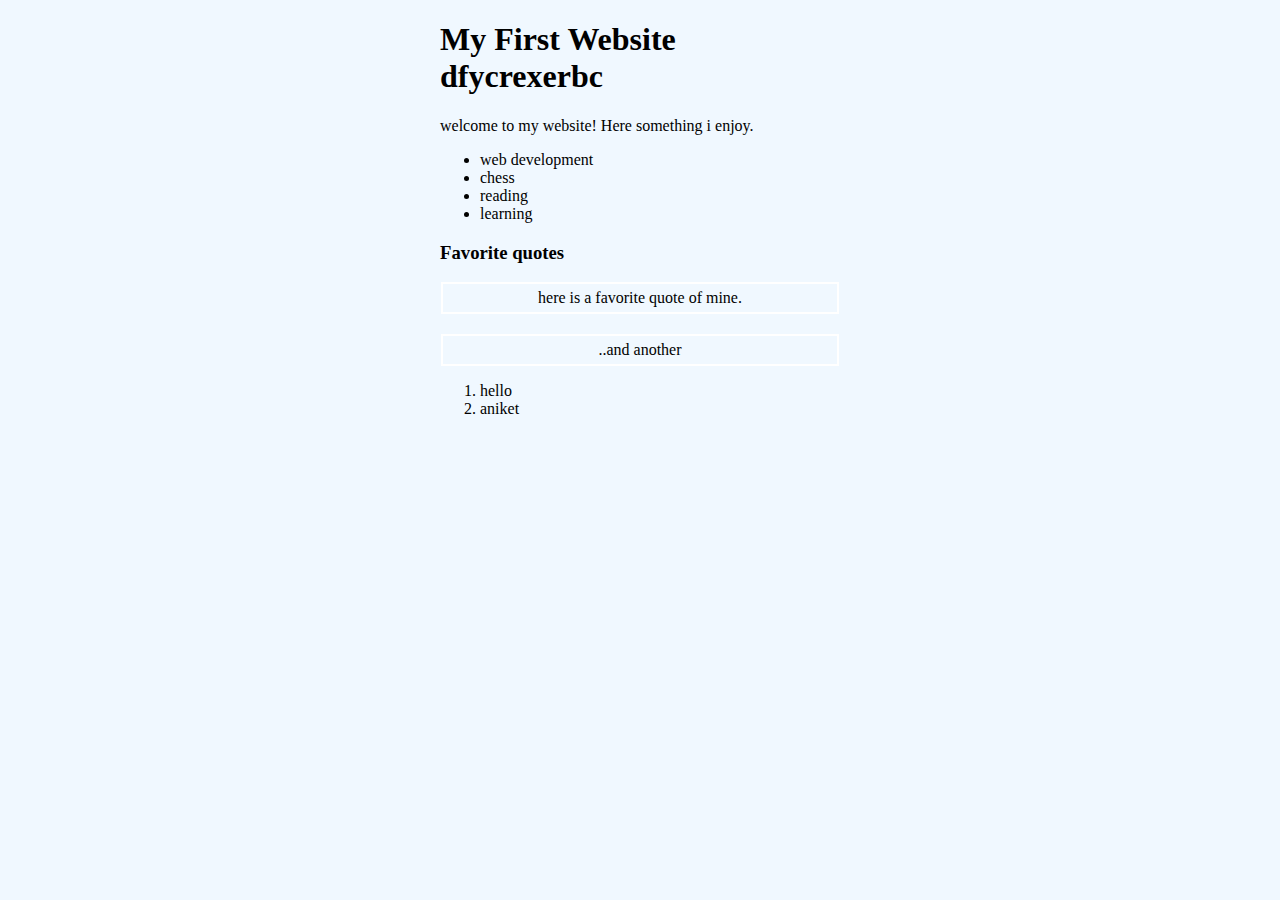
==== index.html @ 1ad399b5 "text added" ====
<!DOCTYPE html>
<html lang="en">
<head>
    <meta charset="UTF-8">
    <title>Html1</title>
    <style>
    
    body{
        background-color: aliceblue;
    }

    div{
        width: 400px;
        margin: auto;
     }
    .ani{
        border: 2px white solid;
        margin: 1px;
        padding: 5px;
        text-align: center;
    }
    </style>
</head>
<body>
    <div>
    <h1> My First Website dfycrexerbc</h1>
    <p>welcome to my website! Here something i enjoy.</p>
    <ul>
        <li>web development</li>
        <li>chess</li>
        <li>reading</li>
        <li>learning</li>
    </ul>
    
    <h3>Favorite quotes</h3>
    <p class="ani">here is a favorite quote of mine.</p><br>
    <p class="ani">..and another</p>

    <ol>
        <li>hello</li>
        <li>aniket</li>
    </ol>
    </div>
</body>
</html>
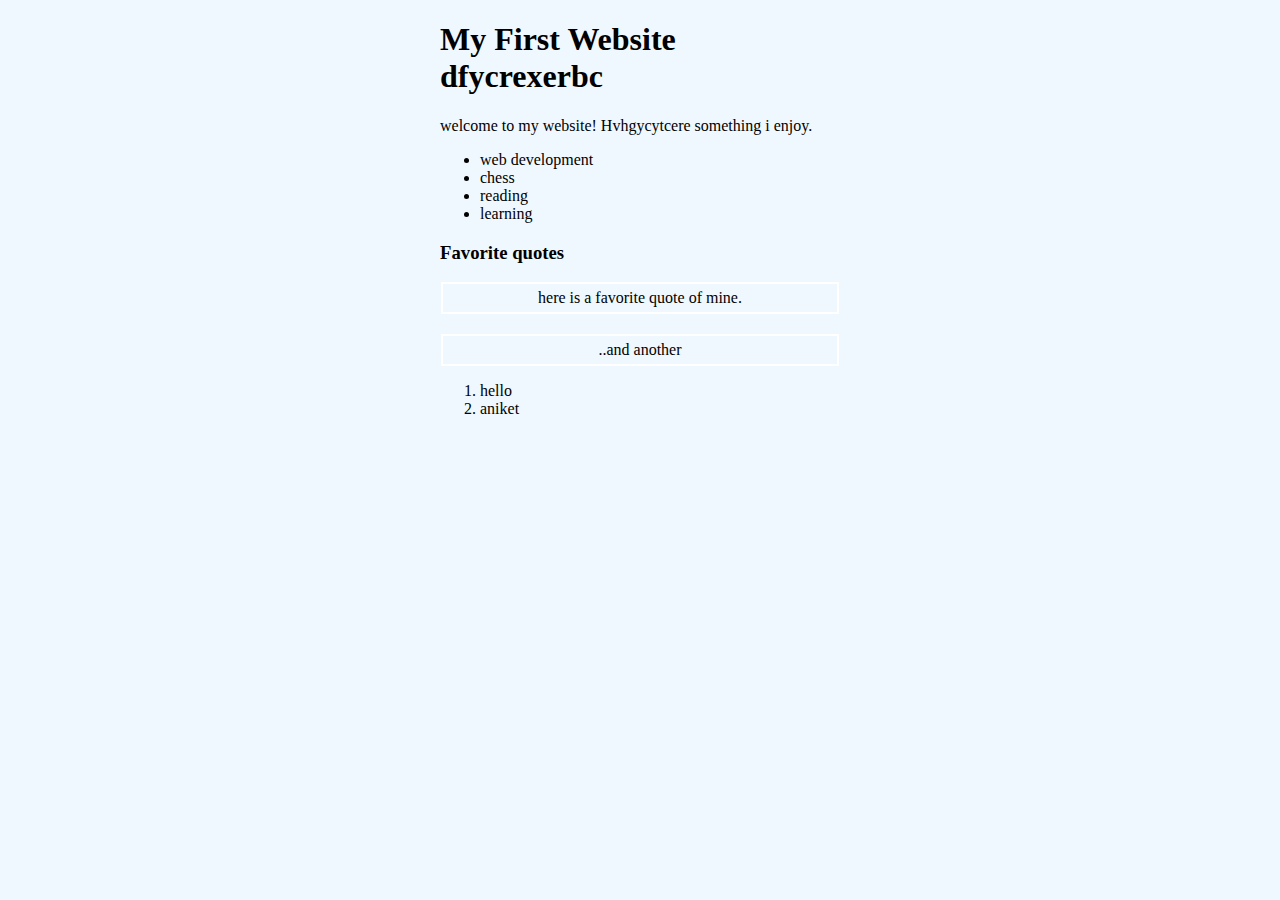
==== commit efd74972: "csfcf" ====
--- a/index.html
+++ b/index.html
@@ -24,7 +24,7 @@
 <body>
     <div>
     <h1> My First Website dfycrexerbc</h1>
-    <p>welcome to my website! Here something i enjoy.</p>
+    <p>welcome to my website! Hvhgycytcere something i enjoy.</p>
     <ul>
         <li>web development</li>
         <li>chess</li>
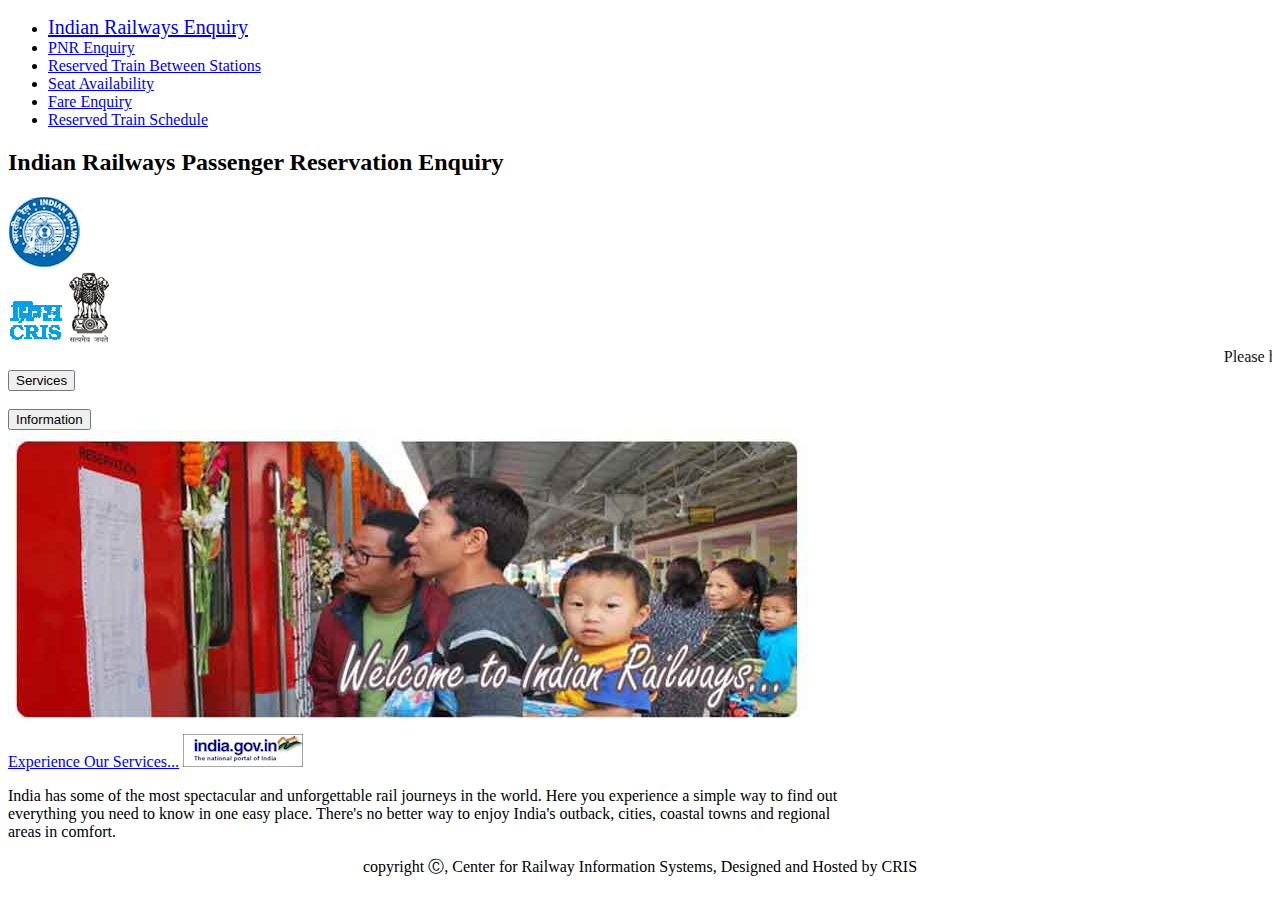
==== commit 76f5670f: "intial file" ====
--- a/index.html
+++ b/index.html
@@ -1,45 +1,50 @@
 <!DOCTYPE html>
 <html lang="en">
 <head>
-    <meta charset="UTF-8">
-    <title>Html1</title>
-    <style>
-    
-    body{
-        background-color: aliceblue;
-    }
-
-    div{
-        width: 400px;
-        margin: auto;
-     }
-    .ani{
-        border: 2px white solid;
-        margin: 1px;
-        padding: 5px;
-        text-align: center;
-    }
-    </style>
+    <title>Welcome to Indian Railway Passenger  Reservation Enquiry</title>
+    <link rel="stylesheet" href="indexrail.css">
 </head>
 <body>
-    <div>
-    <h1> My First Website dfycrexerbc</h1>
-    <p>welcome to my website! Hvhgycytcere something i enjoy.</p>
-    <ul>
-        <li>web development</li>
-        <li>chess</li>
-        <li>reading</li>
-        <li>learning</li>
-    </ul>
-    
-    <h3>Favorite quotes</h3>
-    <p class="ani">here is a favorite quote of mine.</p><br>
-    <p class="ani">..and another</p>
-
-    <ol>
-        <li>hello</li>
-        <li>aniket</li>
-    </ol>
+    <div id="wrapper">
+        <div id="header">
+            <div id="Nav">
+                <ul>
+                    <li><a href="#" style="font-size: 20px">Indian Railways Enquiry</a></li>      
+                    <li><a href="#">PNR Enquiry</a></li>
+                    <li><a href="#">Reserved Train Between Stations</a></li>
+                    <li><a href="#">Seat Availability</a></li>
+                    <li><a href="#">Fare Enquiry</a></li>
+                    <li><a href="#">Reserved Train Schedule</a></li>
+                </ul>
+            </div>
+            <div class="Logo">
+                    <h2 class="ss">Indian Railways Passenger Reservation Enquiry</h2>
+                <img  class="bb" src="img/rail.gif" alt="Indian Rail">
+                
+                <div class="pre">
+                <img src="img/cris.gif" alt="cris app">
+                <img src="img/ind.gif" alt="india">
+                </div>
+                <marquee behavior="left" direction="left">Please help Indian  railways and government of India
+                    in moving towards a digitized and cashless Economy. Eradicate Black Money.
+                </marquee>
+            </div>
+        </div>
+        <div id="aside">
+            <button class="btn">Services</button><br><br>
+            <button class="btn">Information</button>
+        </div>
+        <div id="content">
+            <img src="img/slide.jpg"> <br>
+            <a href="#">Experience Our Services...</a> 
+            <img src="img/india_portal.gif" id="indian-portal-gif">
+            <p>India has some of the most spectacular and unforgettable rail journeys in the world. Here you experience a simple way to find out <br> 
+                everything you need to know in one easy place. There's no better way to enjoy India's outback, cities, coastal towns and regional <br>
+                areas in comfort.</p>
+        </div>
+        <div id="footer">
+           <p style="text-align: center">  copyright 	&#9400;, Center for Railway Information Systems, Designed  and Hosted by CRIS </p>
+        </div>
     </div>
 </body>
 </html>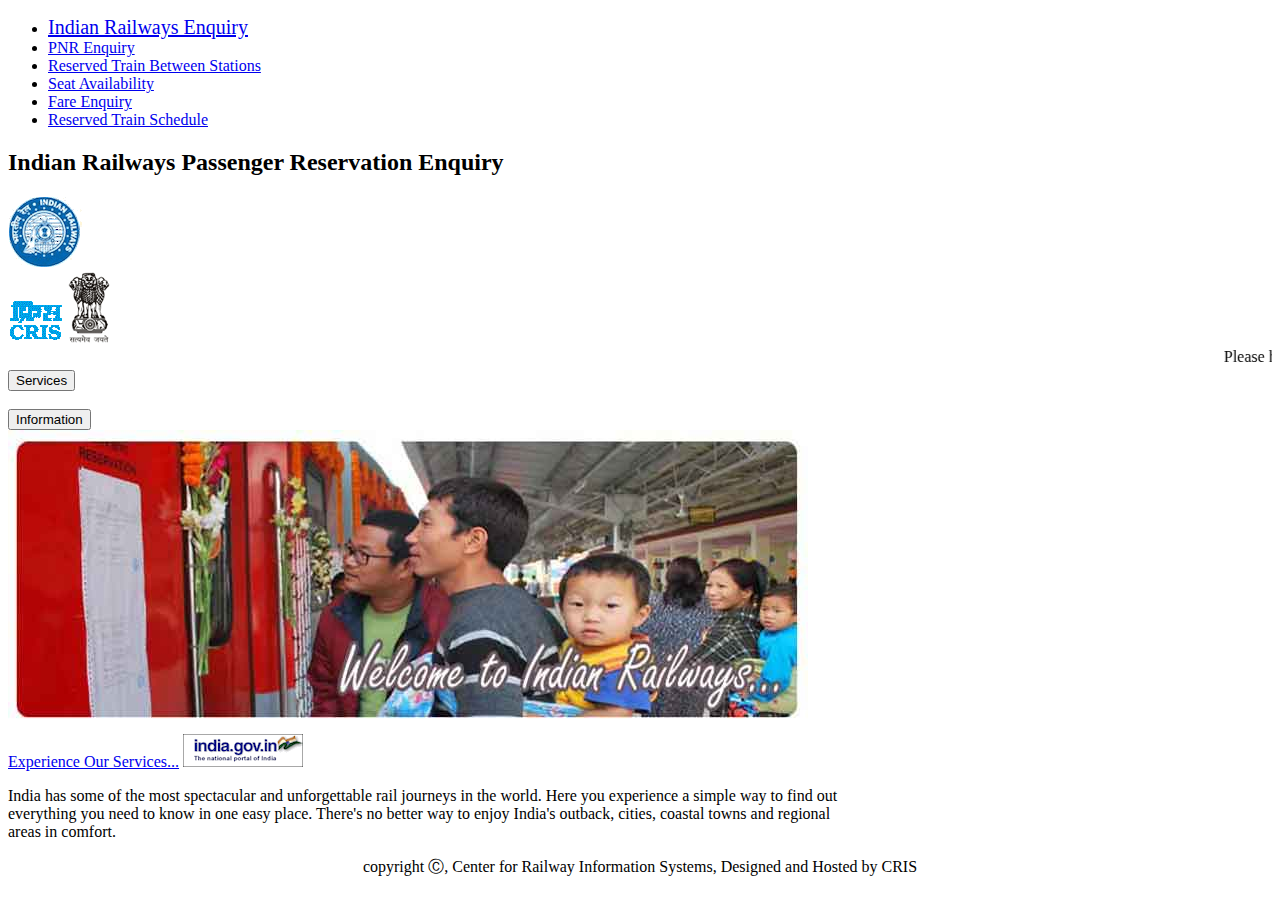
==== commit 02b10733: "1stmodified" ====
--- a/index.html
+++ b/index.html
@@ -30,10 +30,10 @@
                 </marquee>
             </div>
         </div>
-        <div id="aside">
+        <aside>
             <button class="btn">Services</button><br><br>
             <button class="btn">Information</button>
-        </div>
+        </aside>
         <div id="content">
             <img src="img/slide.jpg"> <br>
             <a href="#">Experience Our Services...</a> 
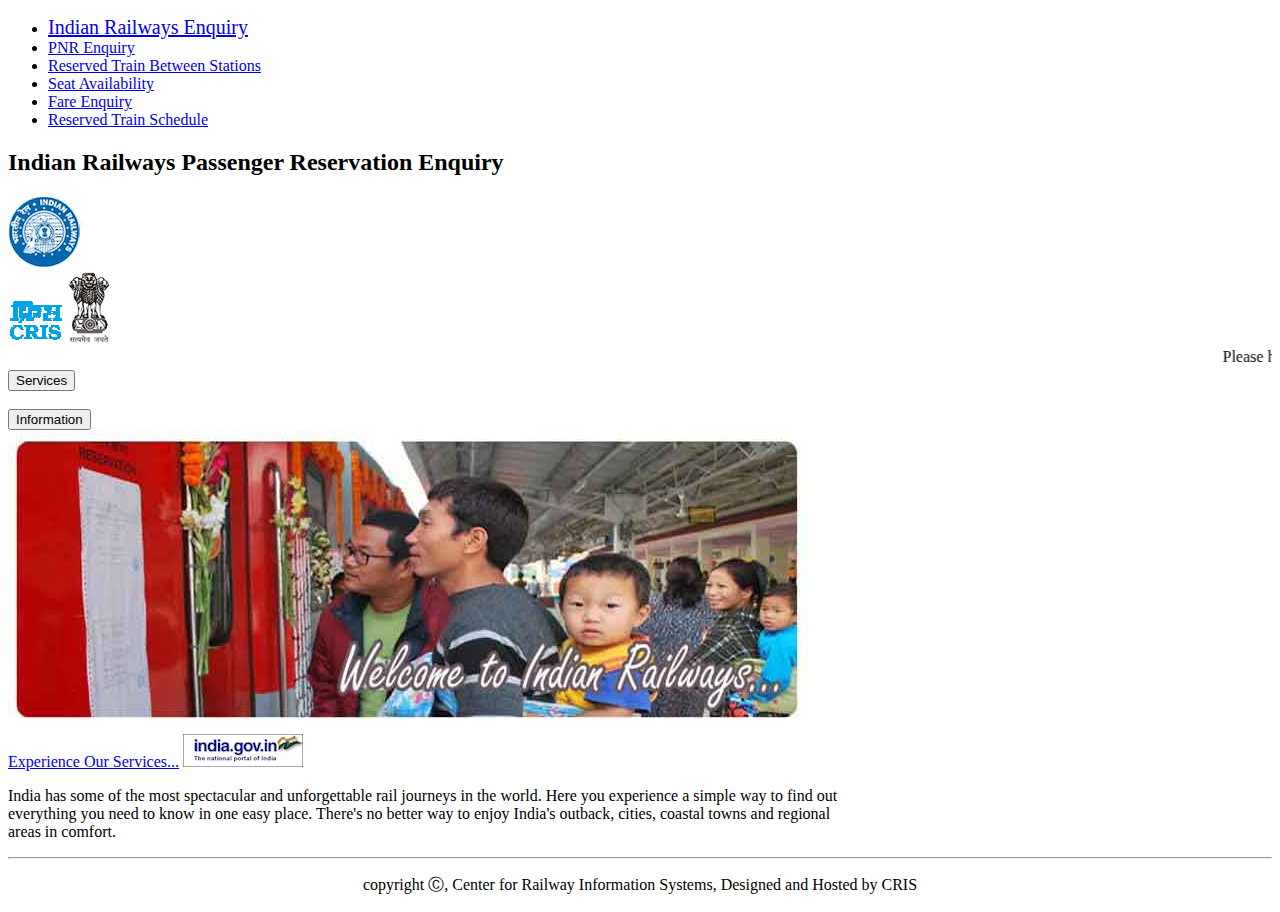
==== commit 8cd6aedd: "semantic set" ====
--- a/index.html
+++ b/index.html
@@ -1,13 +1,14 @@
 <!DOCTYPE html>
 <html lang="en">
 <head>
-    <title>Welcome to Indian Railway Passenger  Reservation Enquiry</title>
+    <title> Welcome to Indian Railway Passenger  Reservation Enquiry </title>
     <link rel="stylesheet" href="indexrail.css">
 </head>
 <body>
     <div id="wrapper">
-        <div id="header">
-            <div id="Nav">
+        <!--header part containing navigation bar and logo-->
+        <header>
+           <nav>
                 <ul>
                     <li><a href="#" style="font-size: 20px">Indian Railways Enquiry</a></li>      
                     <li><a href="#">PNR Enquiry</a></li>
@@ -16,7 +17,7 @@
                     <li><a href="#">Fare Enquiry</a></li>
                     <li><a href="#">Reserved Train Schedule</a></li>
                 </ul>
-            </div>
+            </nav>
             <div class="Logo">
                     <h2 class="ss">Indian Railways Passenger Reservation Enquiry</h2>
                 <img  class="bb" src="img/rail.gif" alt="Indian Rail">
@@ -29,22 +30,29 @@
                     in moving towards a digitized and cashless Economy. Eradicate Black Money.
                 </marquee>
             </div>
-        </div>
+        </header>
+        <!--asside part-->
         <aside>
             <button class="btn">Services</button><br><br>
             <button class="btn">Information</button>
         </aside>
-        <div id="content">
+        <!--Section part-->
+        <section>
             <img src="img/slide.jpg"> <br>
             <a href="#">Experience Our Services...</a> 
             <img src="img/india_portal.gif" id="indian-portal-gif">
+        
+        <article>
             <p>India has some of the most spectacular and unforgettable rail journeys in the world. Here you experience a simple way to find out <br> 
                 everything you need to know in one easy place. There's no better way to enjoy India's outback, cities, coastal towns and regional <br>
                 areas in comfort.</p>
-        </div>
-        <div id="footer">
-           <p style="text-align: center">  copyright 	&#9400;, Center for Railway Information Systems, Designed  and Hosted by CRIS </p>
-        </div>
+         </article> 
+        </section>
+        <hr>
+        <!--Footer part-->
+        <footer>
+           <p style="text-align: center">  copyright &#9400;, Center for Railway Information Systems, Designed  and Hosted by CRIS </p>
+        </footer>
     </div>
 </body>
 </html>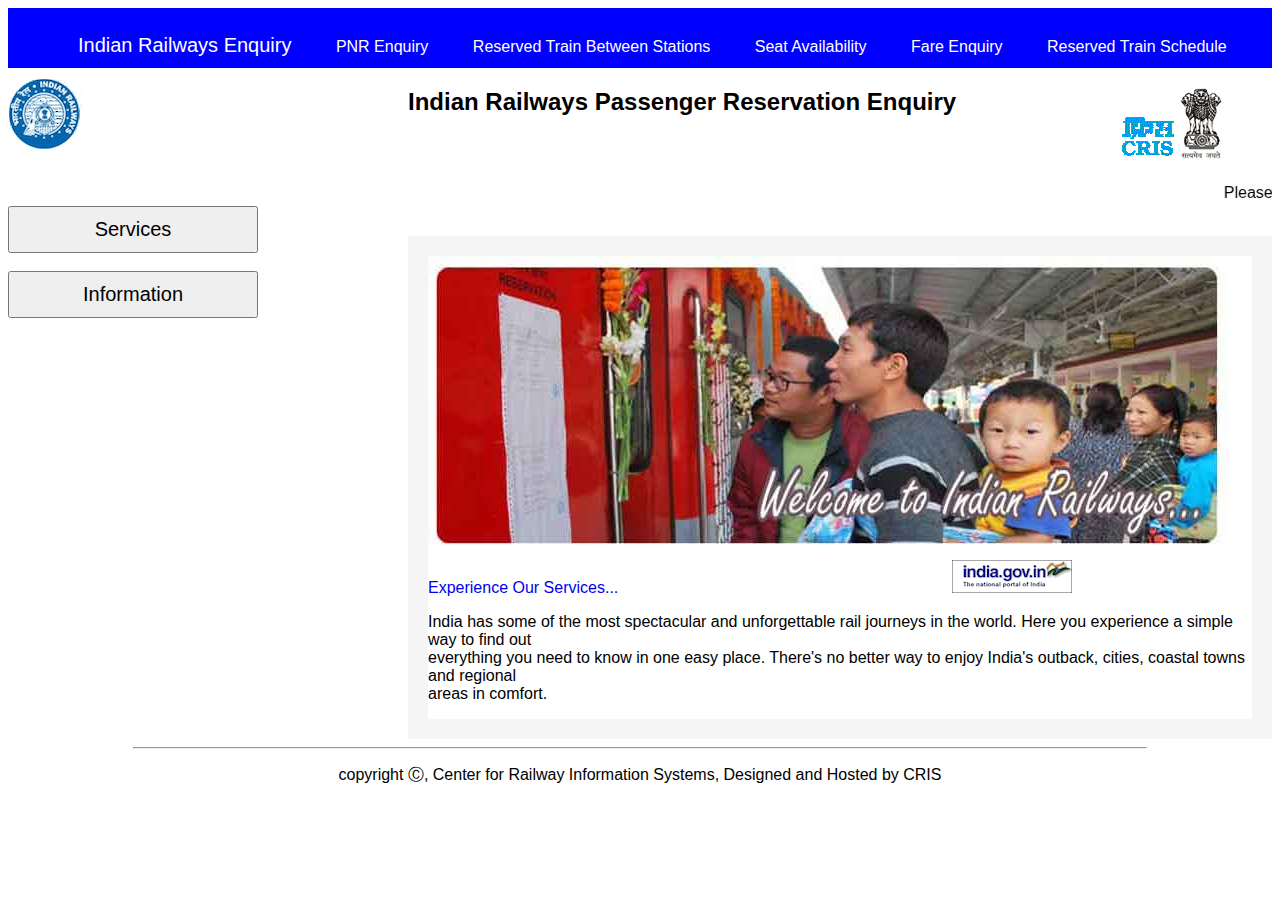
==== commit c7d3cd74: "added css" ====
--- a/index.html
+++ b/index.html
@@ -1,11 +1,14 @@
 <!DOCTYPE html>
 <html lang="en">
 <head>
+        <meta charset="UTF-8">
+        <meta name="viewport" content="width=device-width, initial-scale=1.0">
+        <meta http-equiv="X-UA-Compatible" content="ie=edge">
     <title> Welcome to Indian Railway Passenger  Reservation Enquiry </title>
-    <link rel="stylesheet" href="indexrail.css">
+    <link rel="stylesheet" href="css/indexrail.css">
 </head>
 <body>
-    <div id="wrapper">
+    
         <!--header part containing navigation bar and logo-->
         <header>
            <nav>
@@ -19,40 +22,46 @@
                 </ul>
             </nav>
             <div class="Logo">
-                    <h2 class="ss">Indian Railways Passenger Reservation Enquiry</h2>
+                <h2 class="ss">Indian Railways Passenger Reservation Enquiry</h2>
                 <img  class="bb" src="img/rail.gif" alt="Indian Rail">
                 
-                <div class="pre">
+            <div class="pre">
                 <img src="img/cris.gif" alt="cris app">
                 <img src="img/ind.gif" alt="india">
-                </div>
-                <marquee behavior="left" direction="left">Please help Indian  railways and government of India
-                    in moving towards a digitized and cashless Economy. Eradicate Black Money.
-                </marquee>
+            </div>
             </div>
         </header>
+        <marquee behavior="left" direction="left">
+                    Please help Indian  railways and government of India
+                    in moving towards a digitized and cashless Economy. 
+                    Eradicate Black Money.
+        </marquee>
+            
+        
         <!--asside part-->
         <aside>
             <button class="btn">Services</button><br><br>
             <button class="btn">Information</button>
         </aside>
+
         <!--Section part-->
         <section>
-            <img src="img/slide.jpg"> <br>
+            <img src="img/slide.jpg" alt=""> <br>
             <a href="#">Experience Our Services...</a> 
-            <img src="img/india_portal.gif" id="indian-portal-gif">
+            <img src="img/india_portal.gif" id="indian-portal-gif" alt="">
         
-        <article>
-            <p>India has some of the most spectacular and unforgettable rail journeys in the world. Here you experience a simple way to find out <br> 
-                everything you need to know in one easy place. There's no better way to enjoy India's outback, cities, coastal towns and regional <br>
-                areas in comfort.</p>
-         </article> 
+            <article>
+                <p>India has some of the most spectacular and unforgettable rail journeys in the world. Here you experience a simple way to find out <br> 
+                 everything you need to know in one easy place. There's no better way to enjoy India's outback, cities, coastal towns and regional <br>
+                 areas in comfort.
+                </p>
+            </article> 
         </section>
         <hr>
         <!--Footer part-->
         <footer>
            <p style="text-align: center">  copyright &#9400;, Center for Railway Information Systems, Designed  and Hosted by CRIS </p>
         </footer>
-    </div>
+    
 </body>
 </html>--- a/css/indexrail.css
+++ b/css/indexrail.css
@@ -0,0 +1,66 @@
+body{
+    font-family: sans-serif;
+}
+ul a{
+    text-decoration: none;
+    padding: 20px;
+    color: white;
+    margin-top: -50px;
+  }
+li{
+    display: inline;
+    word-break: normal;
+}
+nav{
+    background-color: blue;
+    height: 40px;
+    padding: 10px;
+}
+section {
+    border: 2px whitesmoke solid;
+    border-width: 20px;
+    position: relative;
+    float: center;
+    margin-left:400px;
+}
+#indian-portal-gif {
+    position: relative;
+    left: 40%;
+}
+
+a {
+    text-decoration: none;
+}
+.pre {
+    float:right;
+    padding:20px;
+    margin-right:30px;
+    margin-top:none;
+}
+.bb {
+    padding-top: 10px;
+    margin:none;
+}
+.Logo {
+position: relative;
+}
+.ss {
+    float:center;
+    width:700px;
+    margin-left:400px;
+    position: absolute;
+}
+.btn {
+    width:250px;
+    padding:10px;
+    font-family: sans-serif;
+    font-size:20px;
+}
+aside {
+    width:100px;
+    height:30px;
+}
+hr {
+width: 80%;
+height: 0px;
+}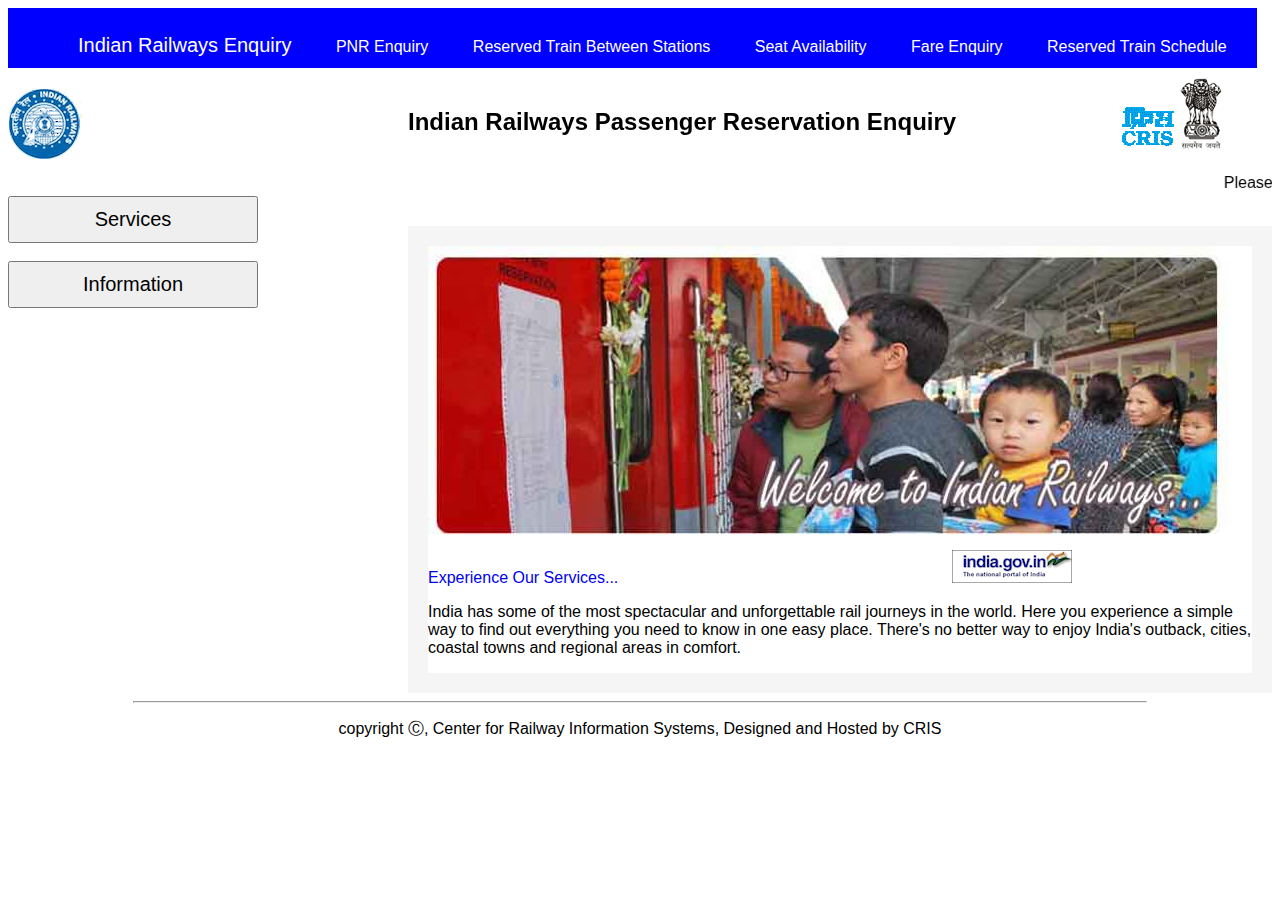
==== commit a17633e8: "modified" ====
--- a/index.html
+++ b/index.html
@@ -22,16 +22,16 @@
                 </ul>
             </nav>
             <div class="Logo">
-                <h2 class="ss">Indian Railways Passenger Reservation Enquiry</h2>
-                <img  class="bb" src="img/rail.gif" alt="Indian Rail">
+                <h2 class="Main_Heading">Indian Railways Passenger Reservation Enquiry</h2>
+                <img  class="logo1" src="img/rail.gif" alt="Indian Rail">
                 
-            <div class="pre">
+            <div class="right_logo">
                 <img src="img/cris.gif" alt="cris app">
                 <img src="img/ind.gif" alt="india">
             </div>
             </div>
         </header>
-        <marquee behavior="left" direction="left">
+        <marquee behavior="scroll" direction="left">
                     Please help Indian  railways and government of India
                     in moving towards a digitized and cashless Economy. 
                     Eradicate Black Money.
@@ -51,9 +51,11 @@
             <img src="img/india_portal.gif" id="indian-portal-gif" alt="">
         
             <article>
-                <p>India has some of the most spectacular and unforgettable rail journeys in the world. Here you experience a simple way to find out <br> 
-                 everything you need to know in one easy place. There's no better way to enjoy India's outback, cities, coastal towns and regional <br>
-                 areas in comfort.
+                <p> India has some of the most spectacular and unforgettable rail journeys in the world. 
+                    Here you experience a simple way to find out
+                    everything you need to know in one easy place. 
+                    There's no better way to enjoy India's outback, cities, coastal towns and regional 
+                    areas in comfort.
                 </p>
             </article> 
         </section>
--- a/css/indexrail.css
+++ b/css/indexrail.css
@@ -15,6 +15,9 @@
     background-color: blue;
     height: 40px;
     padding: 10px;
+    position: fixed;     /* Set the navbar to fixed position */
+    top: 10;              /* Position the navbar at the top of the page */
+    
 }
 section {
     border: 2px whitesmoke solid;
@@ -31,23 +34,24 @@
 a {
     text-decoration: none;
 }
-.pre {
+.right_logo {
     float:right;
     padding:20px;
     margin-right:30px;
-    margin-top:none;
+    margin-top:50px;
 }
-.bb {
+.logo1 {
     padding-top: 10px;
-    margin:none;
+    margin-top: 70px;
 }
 .Logo {
 position: relative;
 }
-.ss {
+.Main_Heading {
     float:center;
     width:700px;
     margin-left:400px;
+    margin-top: 100px;
     position: absolute;
 }
 .btn {
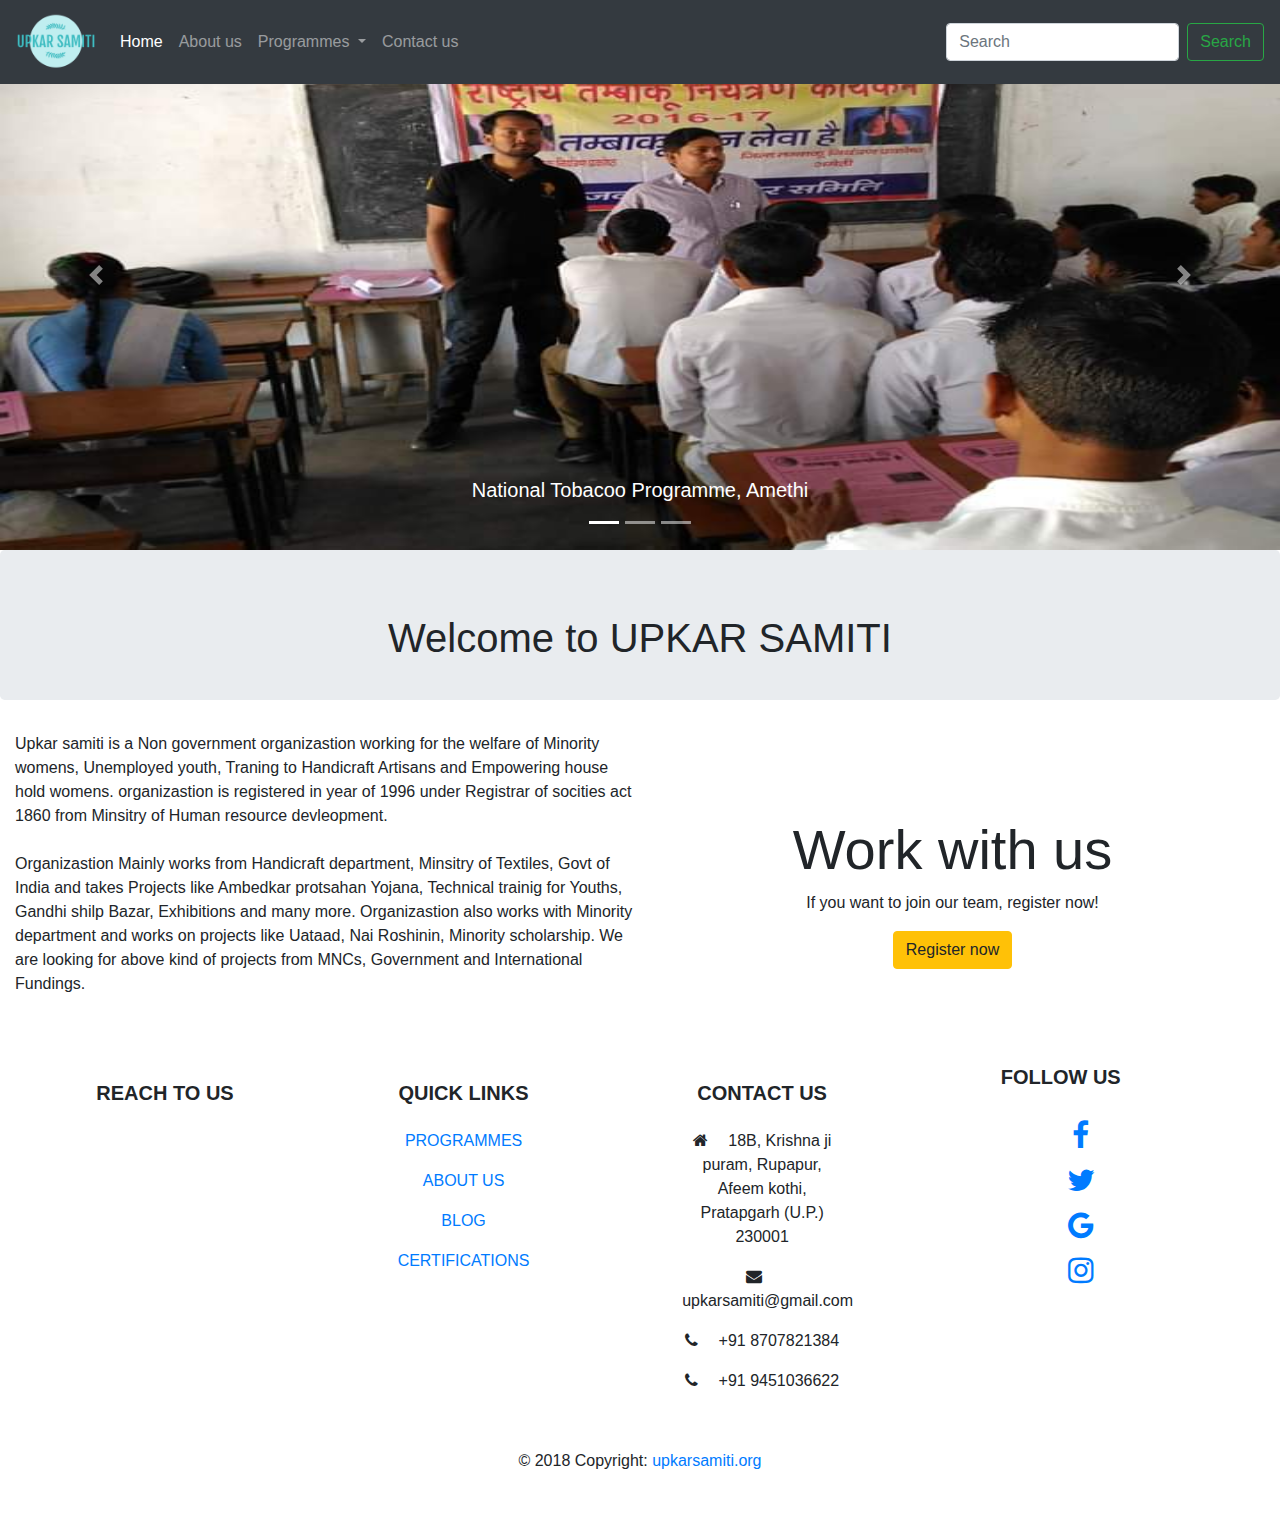
==== commit 5f372939: "final upload" ====
--- a/index.html
+++ b/index.html
@@ -1,69 +1,360 @@
 <!DOCTYPE html>
 <html lang="en">
-<head>
-        <meta charset="UTF-8">
-        <meta name="viewport" content="width=device-width, initial-scale=1.0">
-        <meta http-equiv="X-UA-Compatible" content="ie=edge">
-    <title> Welcome to Indian Railway Passenger  Reservation Enquiry </title>
-    <link rel="stylesheet" href="css/indexrail.css">
-</head>
-<body>
-    
-        <!--header part containing navigation bar and logo-->
+    <head>
+
+        <!-- Website Title & Description for Search Engine purposes -->
+        <title>NGO Upkar Samiti, Pratapgarh</title>
+        <meta
+        content="" name="description">
+
+        <!-- Mobile viewport optimized -->
+
+        <meta
+        content="width=device-width, initial-scale=1.0, maximum-scale=1.0, user-scalable=no" name="viewport">
+
+        <!-- Custom CSS -->
+
+        <link
+        href="css/styles.css" rel="stylesheet">
+
+        <!--Bootstrap-->
+
+        <link
+        crossorigin="anonymous" href="https://stackpath.bootstrapcdn.com/bootstrap/4.3.1/css/bootstrap.min.css" integrity="sha384-ggOyR0iXCbMQv3Xipma34MD+dH/1fQ784/j6cY/iJTQUOhcWr7x9JvoRxT2MZw1T" rel="stylesheet">
+
+        <!--Font awesome-->
+        <link
+        href="https://cdnjs.cloudflare.com/ajax/libs/font-awesome/4.7.0/css/font-awesome.min.css" rel="stylesheet">
+
+        <!--Favicon-->
+
+        <link href="images/upkar.png" rel="icon" sizes="16x16" type="image/gif">
+
+    </head>
+    <body>
         <header>
-           <nav>
-                <ul>
-                    <li><a href="#" style="font-size: 20px">Indian Railways Enquiry</a></li>      
-                    <li><a href="#">PNR Enquiry</a></li>
-                    <li><a href="#">Reserved Train Between Stations</a></li>
-                    <li><a href="#">Seat Availability</a></li>
-                    <li><a href="#">Fare Enquiry</a></li>
-                    <li><a href="#">Reserved Train Schedule</a></li>
-                </ul>
+            <nav class="navbar navbar-expand-lg fixed-top navbar-dark bg-dark">
+                <a class="navbar-brand" href="#"><img alt=" NGO logo" src="images/upkar.png" width="80"></a>
+                <button aria-controls="navbarSupportedContent" aria-expanded="false" aria-label="Toggle navigation" class="navbar-toggler" data-target="#navbarSupportedContent" data-toggle="collapse" type="button">
+                    <span class="navbar-toggler-icon"></span>
+                </button>
+
+                <div class="collapse navbar-collapse" id="navbarSupportedContent">
+                    <ul class="navbar-nav mr-auto">
+                        <li class="nav-item active">
+                            <a class="nav-link" href="#">Home<span class="sr-only">(current)</span>
+                            </a>
+                        </li>
+                        <li class="nav-item">
+                            <a class="nav-link" href="#">About us</a>
+                        </li>
+                        <li class="nav-item dropdown">
+                            <a aria-expanded="false" aria-haspopup="true" class="nav-link dropdown-toggle" data-toggle="dropdown" href="#" id="navbarDropdown" role="button">
+                                Programmes
+                            </a>
+                            <div aria-labelledby="navbarDropdown" class="dropdown-menu">
+                                <a class="dropdown-item" href="#">Handicraft Exhibition</a>
+                                <a class="dropdown-item" href="#">Tobacoo Programme</a>
+                                <a class="dropdown-item" href="#">Technical Traning</a>
+                                <a class="dropdown-item" href="#"></a>
+                                <div class="dropdown-divider"></div>
+                                <a class="dropdown-item" href="#">Branches</a>
+                            </div>
+                        </li>
+                        <li class="nav-item">
+                            <a class="nav-link" href="#contact-us">Contact us</a>
+                        </li>
+                    </ul>
+                    <form class="form-inline my-2 my-lg-0">
+                        <input aria-label="Search" class="form-control mr-sm-2" placeholder="Search" type="search">
+                        <button class="btn btn-outline-success my-2 my-sm-0" type="submit">Search</button>
+                    </form>
+                </div>
             </nav>
-            <div class="Logo">
-                <h2 class="Main_Heading">Indian Railways Passenger Reservation Enquiry</h2>
-                <img  class="logo1" src="img/rail.gif" alt="Indian Rail">
-                
-            <div class="right_logo">
-                <img src="img/cris.gif" alt="cris app">
-                <img src="img/ind.gif" alt="india">
+            <!--navigation end-->
+        </header>
+        <!--header end-->
+
+        <!--Carousel-->
+
+            <div class="carousel slide" data-ride="carousel" id="carouselExampleCaptions">
+                <ol class="carousel-indicators">
+                    <li class="active" data-slide-to="0" data-target="#carouselExampleCaptions"></li>
+                    <li data-slide-to="1" data-target="#carouselExampleCaptions"></li>
+                    <li data-slide-to="2" data-target="#carouselExampleCaptions"></li>
+                </ol>
+                <div class="carousel-inner">
+                    <div class="carousel-item active">
+                        <img alt="..." class="d-block w-100" height="550px" src="images/lecture.jpg" width="600px">
+                        <div class="carousel-caption d-none d-md-block">
+                            <h5>National Tobacoo Programme, Amethi</h5>
+
+                        </div>
+                    </div>
+                    <div class="carousel-item">
+                        <img alt="..." class="d-block w-100" height="550px" src="images/bareliy.jpg" width="600px">
+                        <div class="carousel-caption d-none d-md-block">
+                            <h5>Handicraft Mela, Kausambi
+                            </h5>
+
+                        </div>
+                    </div>
+                    <div class="carousel-item">
+                        <img alt="..." class="d-block w-100" height="550px" src="images/tobacoamethi.jpg" width="600px">
+                        <div class="carousel-caption d-none d-md-block">
+                            <h5 style="color: blue">Nai Roshini Programme, Kausambi</h5>
+                        </div>
+                    </div>
+                </div>
+                <a class="carousel-control-prev" data-slide="prev" href="#carouselExampleCaptions" role="button">
+                    <span aria-hidden="true" class="carousel-control-prev-icon"></span>
+                    <span class="sr-only">Previous</span>
+                </a>
+                <a class="carousel-control-next" data-slide="next" href="#carouselExampleCaptions" role="button">
+                    <span aria-hidden="true" class="carousel-control-next-icon"></span>
+                    <span class="sr-only">Next</span>
+                </a>
             </div>
+            <!--Carousel end-->
+
+            <!--Jumbotron-->
+
+            <div class="jumbotron">
+                <h1 class="text-center welcomeheading">Welcome to UPKAR SAMITI</h1>
             </div>
-        </header>
-        <marquee behavior="scroll" direction="left">
-                    Please help Indian  railways and government of India
-                    in moving towards a digitized and cashless Economy. 
-                    Eradicate Black Money.
-        </marquee>
-            
-        
-        <!--asside part-->
-        <aside>
-            <button class="btn">Services</button><br><br>
-            <button class="btn">Information</button>
-        </aside>
-
-        <!--Section part-->
-        <section>
-            <img src="img/slide.jpg" alt=""> <br>
-            <a href="#">Experience Our Services...</a> 
-            <img src="img/india_portal.gif" id="indian-portal-gif" alt="">
-        
-            <article>
-                <p> India has some of the most spectacular and unforgettable rail journeys in the world. 
-                    Here you experience a simple way to find out
-                    everything you need to know in one easy place. 
-                    There's no better way to enjoy India's outback, cities, coastal towns and regional 
-                    areas in comfort.
-                </p>
-            </article> 
-        </section>
-        <hr>
-        <!--Footer part-->
-        <footer>
-           <p style="text-align: center">  copyright &#9400;, Center for Railway Information Systems, Designed  and Hosted by CRIS </p>
-        </footer>
-    
-</body>
-</html>+            <!--jumbotron end-->
+
+			<!--Grid-->
+			<section class="container-fluid">
+            <article class="row no-gutters">
+                <div class="col-sm-6">
+                    <p class="para">Upkar samiti is a Non government organizastion working for the welfare of Minority womens, Unemployed youth,
+											Traning to Handicraft Artisans and Empowering house hold womens.
+											organizastion is registered in year of 1996 under Registrar of socities act 1860 from Minsitry of Human resource devleopment.<br><br>
+											
+											Organizastion Mainly works from Handicraft department, Minsitry of Textiles, Govt of India and takes Projects like Ambedkar protsahan Yojana, Technical trainig for 
+											Youths, Gandhi shilp Bazar, Exhibitions and many more. Organizastion also works with Minority department and works on projects like Uataad, Nai Roshinin, Minority scholarship.
+											We are looking for above kind of projects from MNCs, Government and International Fundings.
+                    </p>
+                </div>
+                <div class="col-sm-6">
+                    <p class="paragraph">
+                        <article class="py-5">
+                            <div class="text-center text-black">
+                                <h3 class="display-4">Work with us</h3>
+                                <p>If you want to join our team, register now!</p>
+                                <button class="btn btn-warning" data-target="#myModal" data-toggle="modal">Register now</button>
+                            </div>
+                        </p>
+                    </p>
+                </div>
+            </article>
+		</section>
+            <!-- The Modal -->
+
+            <div class="modal fade" id="myModal">
+                <div class="modal-dialog modal-dialog-centered">
+                    <div
+                        class="modal-content">
+
+                        <!-- Modal Header -->
+
+                        <div class="modal-header">
+                            <h4 class="modal-title">Register</h4>
+                            <button class="close" data-dismiss="modal" type="button">&times;</button>
+
+                        </div>
+                        <!--Modal Header ends-->
+
+                        <!-- Modal body -->
+                        <div class="modal-body">
+
+                            <form action="/action_page.php">
+                                <div class="form-group">
+                                    <label for="name">Name:</label>
+                                    <input class="form-control" id="name" placeholder="Enter your name" type="name">
+                                </div>
+                                <div class="form-group">
+                                    <label for="email">Email address:</label>
+                                    <input class="form-control" id="email" placeholder="Enter your email" type="email">
+                                </div>
+                                <div class="form-group">
+                                    <label for="pwd">Create password:</label>
+                                    <input class="form-control" id="pwd" placeholder="Enter password" type="password">
+                                </div>
+                                <div class="form-group">
+                                    <label for="contact">Contact number:</label>
+                                    <input class="form-control" id="contact" placeholder="Enter your contact number" type="contact">
+                                </div>
+                                <button class="btn btn-primary" type="submit">Submit</button>
+                            </form>
+
+                        </div>
+                        <!--Modal body ends-->
+
+                        <!-- Modal footer -->
+
+                        <div class="modal-footer">
+                            <button class="btn btn-secondary" data-dismiss="modal" type="button">Close</button>
+                        </div>
+
+                    </div>
+                </div>
+            </div>
+
+            <!-- Footer -->
+            <footer
+                class="page-footer font-small pt-4" style="height: 500px">
+
+                <!-- Footer Links -->
+                <div
+                    class="container text-center">
+
+                    <!-- Grid row -->
+                    <div
+                        class="row">
+
+                        <!-- Grid column -->
+                        <div class="col-md-6 col-lg-2 mr-auto my-md-4 my-0 mt-4 mb-1">
+                            <h5><b>REACH TO US</b></h5>
+                            <!-- Content -->
+                            <h5 class="font-weight-bold text-uppercase ">
+                                <iframe allowfullscreen frameborder="0" height="260" src="https://www.google.com/maps/embed?pb=" style="border:0" width="250"></iframe>
+                            </div>
+                            <!-- Grid column -->
+
+                            <hr
+                            class="clearfix w-100 d-md-none">
+
+                            <!-- Grid column -->
+                            <div
+                                class="col-md-6 col-lg-2 mx-auto my-md-4 my-0 mt-4 mb-1">
+
+                                <!-- Links -->
+                                <h5 class="font-weight-bold text-uppercase mb-4">Quick Links</h5>
+
+                                <ul class="list-unstyled">
+                                    <li>
+                                        <p>
+                                            <a href="#!">PROGRAMMES</a>
+                                        </p>
+                                    </li>
+                                    <li>
+                                        <p>
+                                            <a href="#!">ABOUT US</a>
+                                        </p>
+                                    </li>
+                                    <li>
+                                        <p>
+                                            <a href="#!">BLOG</a>
+                                        </p>
+                                    </li>
+                                    <li>
+                                        <p>
+                                            <a href="#!">CERTIFICATIONS</a>
+                                        </p>
+                                    </li>
+                                </ul>
+
+                            </div>
+
+                            <!-- Grid column -->
+
+                            <hr
+                            class="clearfix w-100 d-md-none">
+
+                            <!-- Grid column -->
+                            <div
+                                class="col-md-6 col-lg-2 mx-auto my-md-4 my-0 mt-4 mb-1">
+
+                                <!-- Contact details -->
+                                <h5 class="font-weight-bold text-uppercase mb-4" id="contact-us">Contact us</h5>
+
+                                <ul class="list-unstyled">
+                                    <li>
+                                        <p>
+                                            <i class="fa fa-home mr-3"></i>
+                                            18B, Krishna ji puram, Rupapur, Afeem kothi, Pratapgarh (U.P.) 230001
+                                        </p>
+                                    </li>
+                                    <li>
+                                        <p>
+                                            <i class="fa fa-envelope mr-3"></i>
+                                            upkarsamiti@gmail.com</p>
+                                    </li>
+                                    <li>
+                                        <p>
+                                            <i class="fa fa-phone mr-3"></i>
+                                            +91 8707821384
+                                        </p>
+                                    </li>
+                                    <li>
+                                        <p>
+                                            <i class="fa fa-phone mr-3"></i>
+                                            +91 9451036622</p>
+                                    </li>
+                                </ul>
+
+                            </div>
+                            <!-- Grid column -->
+
+                            <hr
+                            class="clearfix w-100 d-md-none	">
+
+                            <!-- Grid column -->
+                            <div
+                                class="col-md-6 col-lg-2 text-center mx-auto my-2">
+
+                                <!-- Social buttons -->
+
+                                <h5 class="font-weight-bold text-uppercase mb-4">Follow Us</h5>
+
+                                <!-- Facebook -->
+
+                                <ul class="social"></li>
+
+                                <li>
+                                    <a class="fa fa-facebook" href="#"></a>
+                                </li>
+
+                                <!-- Twitter -->
+                                <li>
+                                    <a class="fa fa-twitter" href="#"></a>
+                                </li>
+
+                                <!-- Google +-->
+                                <li>
+                                    <a class="fa fa-google" href="#"></a>
+                                </li>
+
+                                <!-- Dribbble -->
+                                <li>
+                                    <a class="fa fa-instagram" href="#"></a>
+                                </li>
+
+                                <ul></div>
+                                <!-- Grid column ends -->
+
+                            </div>
+                            <!-- Grid row ends -->
+
+                        </div>
+                        <!-- Footer Links ends -->
+
+                        <!-- Copyright -->
+                        <div class="footer-copyright text-center py-3">© 2018 Copyright:
+                            <a href="https://mdbootstrap.com/education/bootstrap/">
+                                upkarsamiti.org</a>
+                        </div>
+                        <!-- Copyright -->
+
+                    </footer>
+                    <!-- Footer ends -->
+
+                <script crossorigin="anonymous" integrity="sha384-q8i/X+965DzO0rT7abK41JStQIAqVgRVzpbzo5smXKp4YfRvH+8abtTE1Pi6jizo" src="https://code.jquery.com/jquery-3.3.1.slim.min.js"></script>
+                <script crossorigin="anonymous" integrity="sha384-UO2eT0CpHqdSJQ6hJty5KVphtPhzWj9WO1clHTMGa3JDZwrnQq4sF86dIHNDz0W1" src="https://cdnjs.cloudflare.com/ajax/libs/popper.js/1.14.7/umd/popper.min.js"></script>
+                <script crossorigin="anonymous" integrity="sha384-JjSmVgyd0p3pXB1rRibZUAYoIIy6OrQ6VrjIEaFf/nJGzIxFDsf4x0xIM+B07jRM" src="https://stackpath.bootstrapcdn.com/bootstrap/4.3.1/js/bootstrap.min.js"></script>
+            </body>
+        </html>
+    </body>
+</html>
--- a/css/styles.css
+++ b/css/styles.css
@@ -0,0 +1,122 @@
+/*
+
+My Custom CSS
+=============
+
+Author:  Brad Hussey
+Updated: August 2013
+Notes:	 Hand coded for Udemy.com
+
+*/
+
+body{
+    height: 100%;
+}
+
+.logo{
+    float:left;
+    width:300px;
+    height:100px;
+
+}
+.jumbotron{
+    height:150px;
+    padding-top:10px;
+    
+}
+/* 
+.bd-example{
+    height: 100%;
+    margin-bottom: 300px;
+} */
+
+.paragraph
+{
+    margin:none;
+    padding:10px;
+}
+h1.display{
+    text-align: center;
+    color:red;
+
+}
+.lead
+{
+    text-align: center;
+}
+#containerclass{
+    margin: 0px;
+    
+    padding-right: 0px;
+    padding-left: 0px;
+
+}
+/* .welcomeheading{
+    size: 1rem;
+} */
+
+/* --------------------------------------
+   Layout
+   -------------------------------------- */
+
+
+
+/* --------------------------------------
+   Typography
+   -------------------------------------- */
+
+
+
+/* --------------------------------------
+   Navbar
+   -------------------------------------- */
+   
+   
+   
+/* --------------------------------------
+   Carousel
+   -------------------------------------- */
+
+
+
+/* --------------------------------------
+   Global Styles
+   -------------------------------------- */
+
+
+
+/* --------------------------------------
+   Media Queries
+   -------------------------------------- */
+ul li{
+    text-decoration: none;
+    list-style: none;
+    
+}
+.social
+{
+    font-size:30px;
+   
+}
+
+html {
+    font-size: 1rem;
+  }
+  
+  @include media-breakpoint-up(sm) {
+    html {
+      font-size: ;
+    }
+  }
+  
+  @include media-breakpoint-up(md) {
+    html {
+      font-size: 1.4rem;
+    }
+  }
+  
+  @include media-breakpoint-up(lg) {
+    html {
+      font-size: 1.6rem;
+    }
+  }